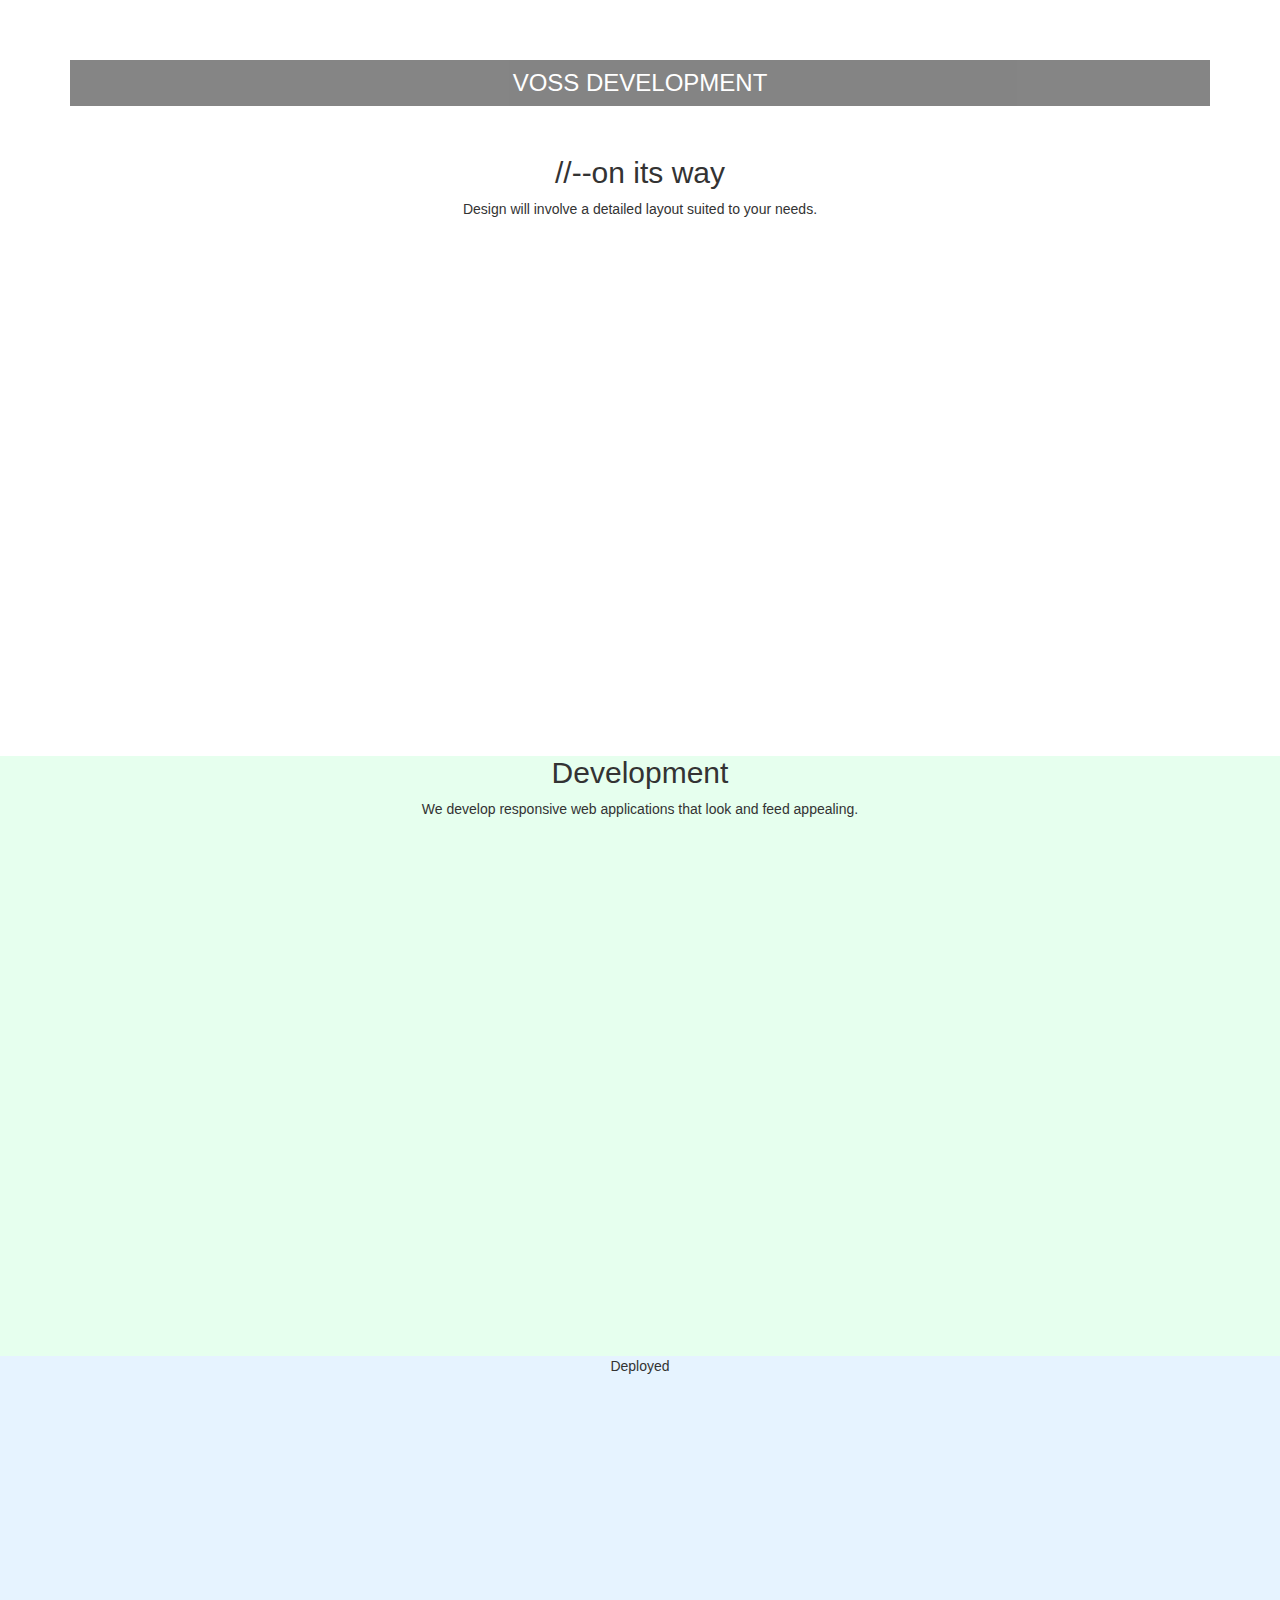
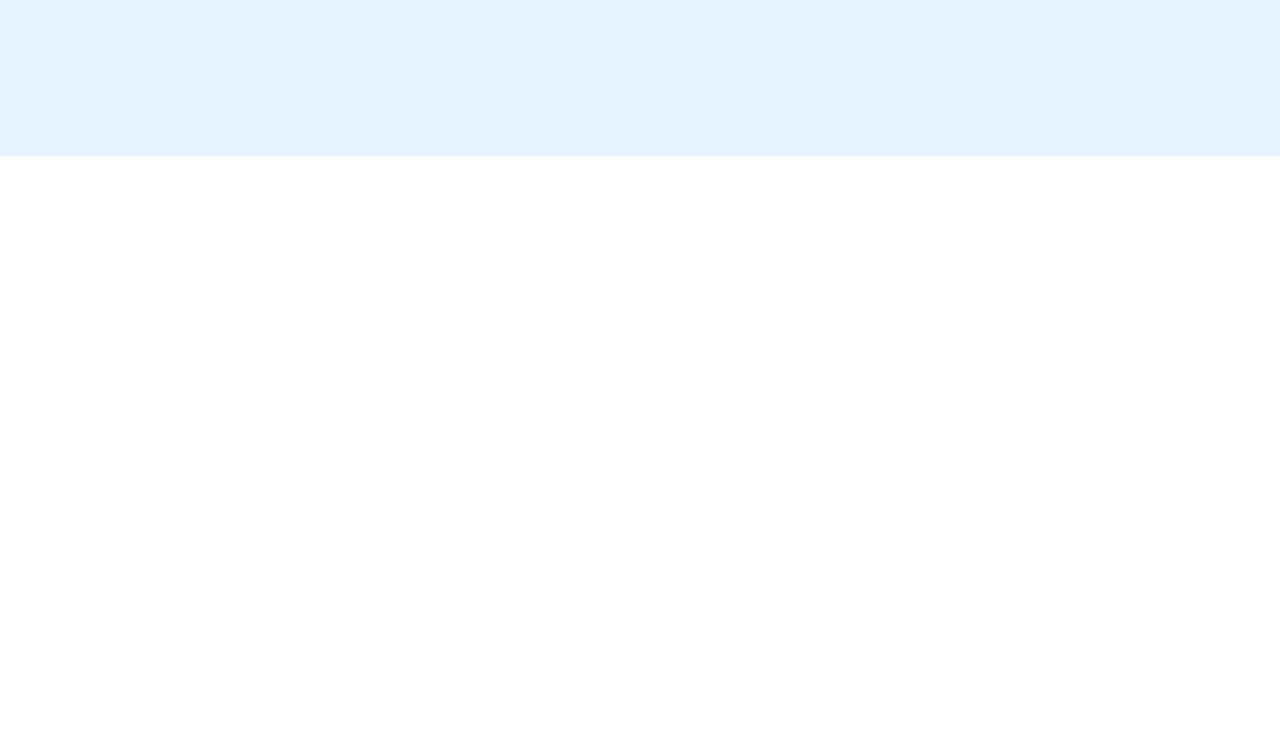
==== index.html @ b8bcd340 "Add files via upload" ====
<!DOCTYPE html>
<html>
<head>
<title>voss development</title>
<link rel="stylesheet" href="http://maxcdn.bootstrapcdn.com/bootstrap/3.3.5/css/bootstrap.min.css">
<link rel="stylesheet" type="text/css" href="main.css">
<script src="main.js"></script>
</head>
<!--  slow down and process the right information -->
<div class="container">
<!-- // header -->
	<h3 id="header">voss development</h3>

</div>
<div class="w3-cell-row">
	<div class="row">
		<div class="col-1">
			<h2>//--on its way</h2>
			<p>Design will involve a detailed layout suited to your needs.</p>
		</div>
		<div class="col-2">
			<h2>Development</h2>
			<p>We develop responsive web applications that look and feed appealing.</p>
		</div>
		<div class="col-3">
		Deployed
		</div>
</div>

<br>
<br>
<br>
<br>
<br>




<br>
<br>
<br>
<br>
<br>
<br>
<br>
<br>
<br>
<br>
<br>
<br>
<br>
<br>
<br>
<br>
<br>
<br>
<br>
<br>
<br>
<br>
<br>
<br>



</html>
---- main.css ----
html {
	font-family: "Inconsolata", sans-serif;
}
#header {
	text-align: center;
	margin-top: 60px;
	margin-bottom: 50px;
	color: #fff;
	background-color: #666;
	padding: 10px;
	text-transform: uppercase;
	}

}
.container {
	width: 750px;
	height: 65px;

}
.img-responsive {
	opacity: 0.8;
}
#frost_mountain {
	background: url(pictures/frost_mountain.jpg)

}
h1 {
	color: #fff;
}
p {
	color: #;
	font: Arial sans-serif;
}

.parent {
	width: 100%;
	height: 100%;
}
.container {
	background-image: url("pictures/night_sky_rocks.jpg");
	background-size: 100%;
	background-position: center;
	opacity: 0.8;
}
.col-1 {
	text-align: center;
	height: 600px;
	background-image: url("pictures/mountain_hike.jpg");
	margin-top: -20px;
}
.col-2 {
	text-align: center;
	margin-top: -20px;
	background-color: #e6ffee;
	height: 600px;
}
.col-3 {
	text-align: center;
	background-color: #e6f3ff;
	height: 400px;
}
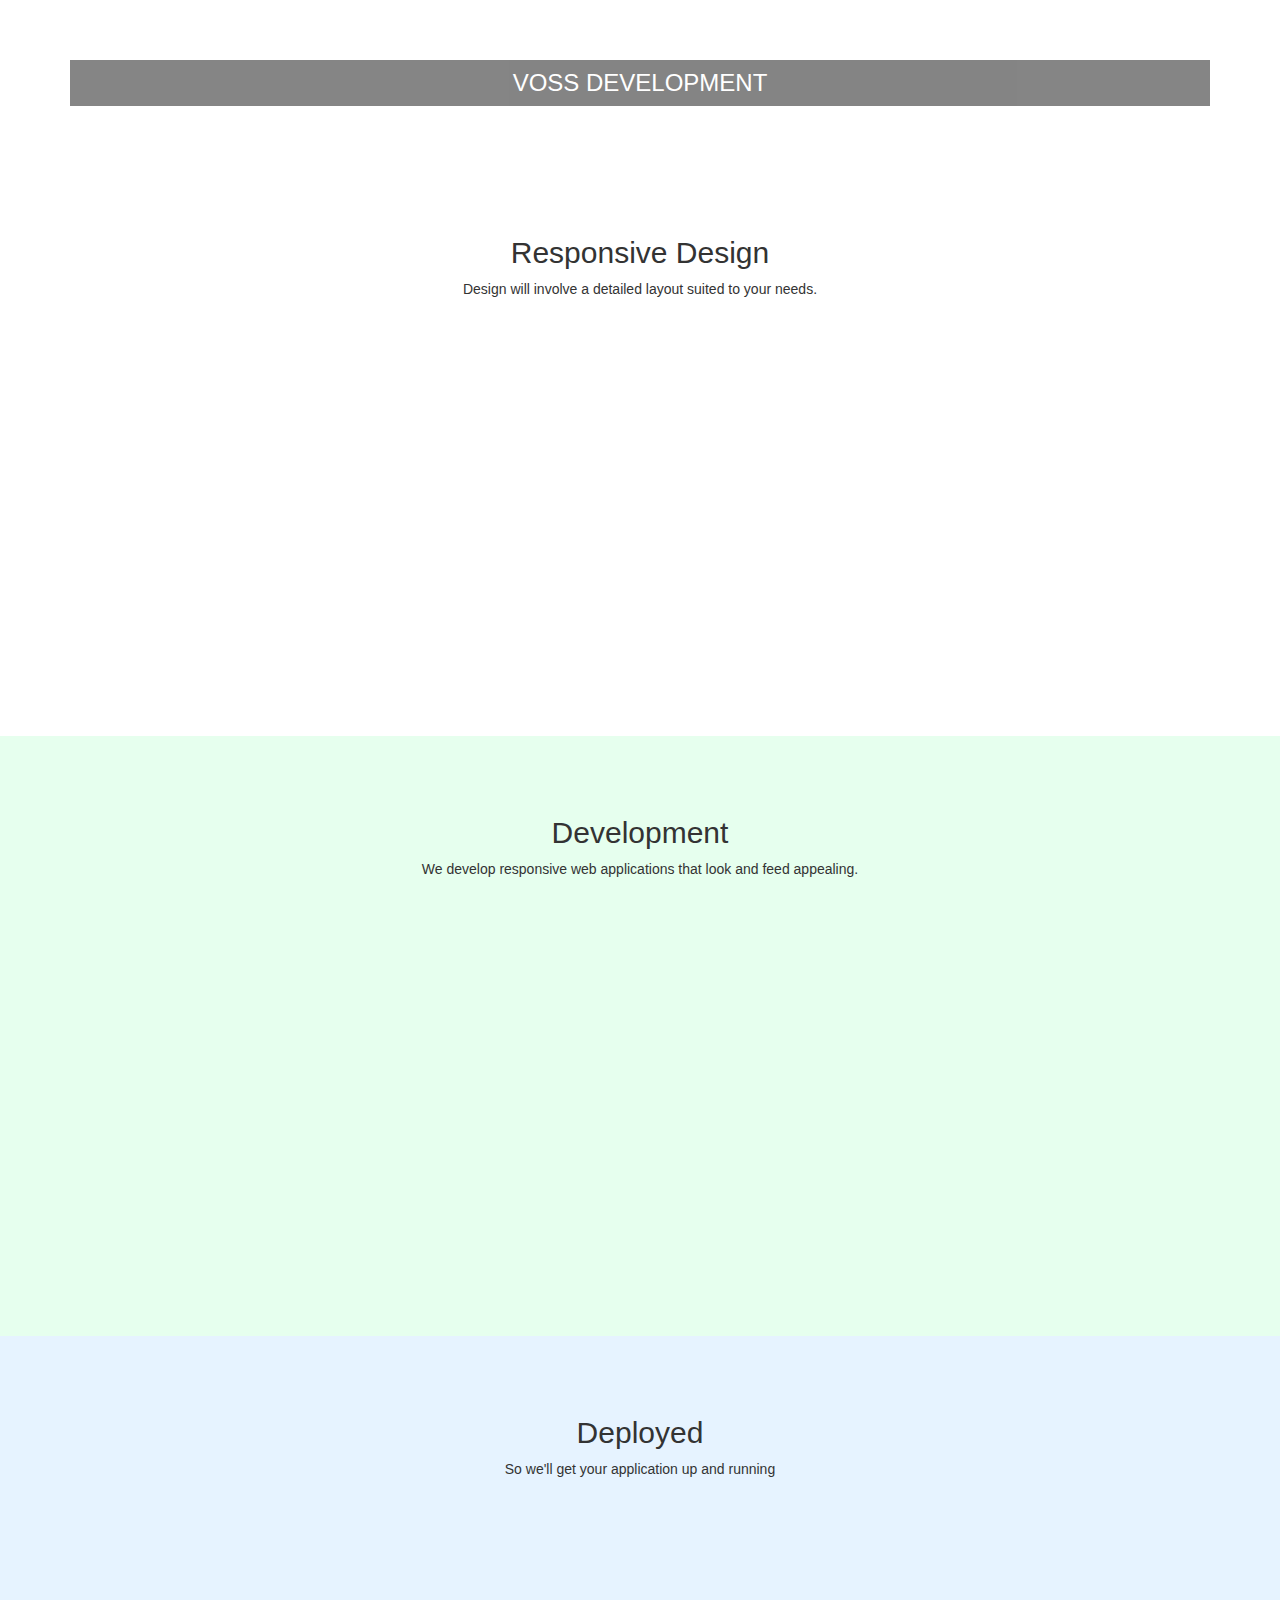
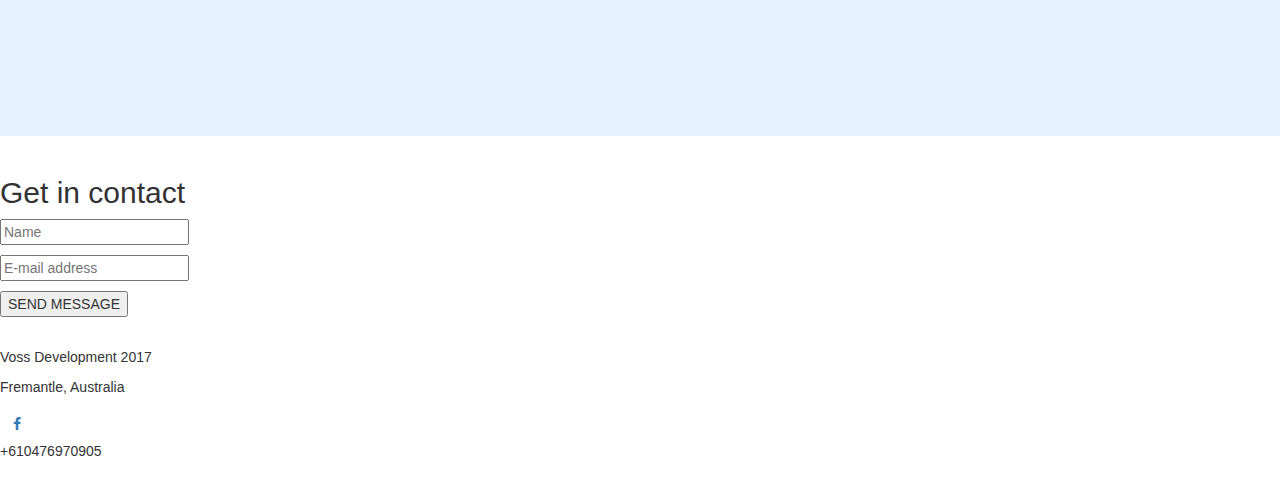
==== commit 95c48376: "Update index.html" ====
--- a/index.html
+++ b/index.html
@@ -3,6 +3,7 @@
 <head>
 <title>voss development</title>
 <link rel="stylesheet" href="http://maxcdn.bootstrapcdn.com/bootstrap/3.3.5/css/bootstrap.min.css">
+<link rel="stylesheet" href="https://cdnjs.cloudflare.com/ajax/libs/font-awesome/4.7.0/css/font-awesome.min.css">
 <link rel="stylesheet" type="text/css" href="main.css">
 <script src="main.js"></script>
 </head>
@@ -12,55 +13,65 @@
 	<h3 id="header">voss development</h3>
 
 </div>
+<br>
 <div class="w3-cell-row">
 	<div class="row">
 		<div class="col-1">
-			<h2>//--on its way</h2>
+		<br>
+		<br>
+		<br>
+			<h2>Responsive Design</h2>
 			<p>Design will involve a detailed layout suited to your needs.</p>
 		</div>
 		<div class="col-2">
-			<h2>Development</h2>
+		<br>
+		<br>
+		<br>
+			<h2 class="center" id="dev">Development</h2>
 			<p>We develop responsive web applications that look and feed appealing.</p>
 		</div>
 		<div class="col-3">
-		Deployed
+		<br>
+		<br>
+		<br>
+			<h2>Deployed</h2>
+			<p>So we'll get your application up and running</p>
+			
 		</div>
 </div>
-
+<div class="col-4">
 <br>
-<br>
-<br>
-<br>
-<br>
+<h2 class="contact">Get in contact</h2>
+<form action="/action_page.php" target="_blank">
+	<p>
+	<input class="w3-input w3-padding-16 w3-border" type="text" placeholder="Name" required name="Name">
+	</p>
+	
+	<p>
+		<input class="w3-input w3-padding-16 w3-border" type="text" placeholder="E-mail address" required name="Message">
+	</p>
+	<p>
+		<button class="w3-button w3-black" type="submit"> SEND MESSAGE
+		</button>
+	</p>
+</form>
+</div>
 
 
 
+<div class="footer">
+	<br>
+	<p class="ft">Voss Development 2017</p>
+	<p class="ft">Fremantle, Australia</p>
+	<a href="#" class="btn btn-social-icon btn-facebook">
+		<span class="fa fa-facebook"></span>
+	</a>
 
-<br>
-<br>
-<br>
-<br>
-<br>
-<br>
-<br>
-<br>
-<br>
-<br>
-<br>
-<br>
-<br>
-<br>
-<br>
-<br>
-<br>
-<br>
-<br>
-<br>
-<br>
-<br>
-<br>
-<br>
+	<p class="ft">+610476970905</p>
+	
+	<br>
+</div>
 
 
 
-</html>+</html>
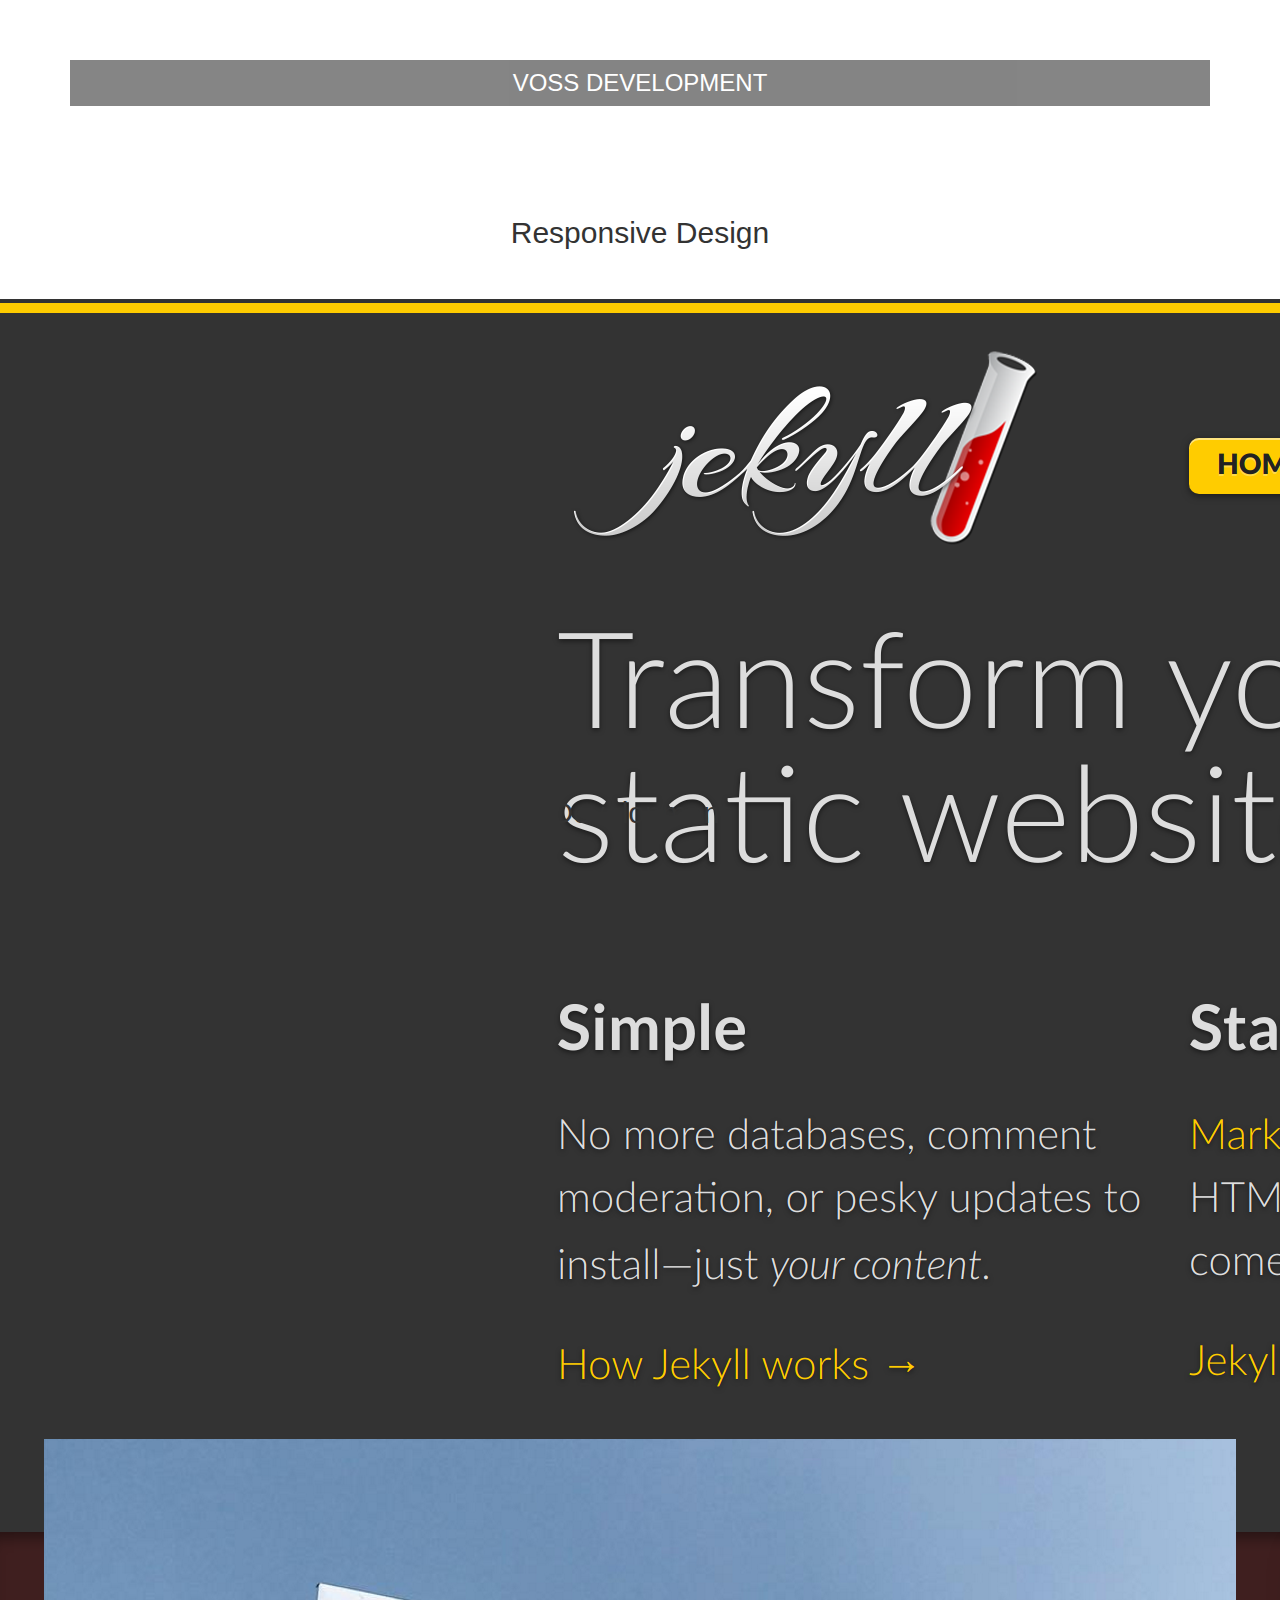
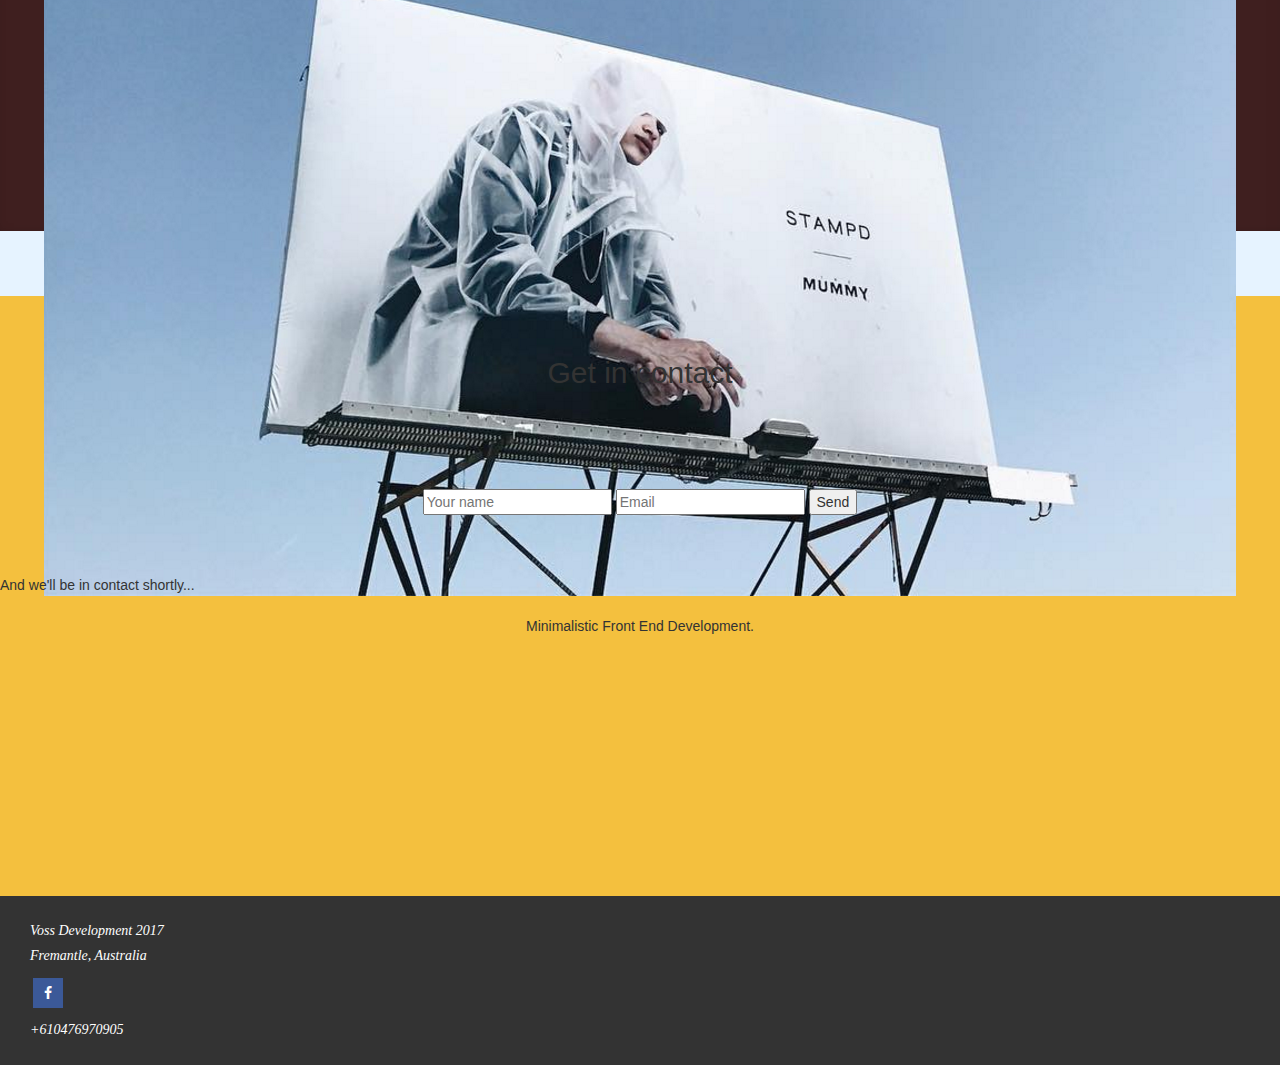
==== commit bd9dbab4: "Update index.html" ====
--- a/index.html
+++ b/index.html
@@ -19,51 +19,79 @@
 		<div class="col-1">
 		<br>
 		<br>
-		<br>
+		
 			<h2>Responsive Design</h2>
-			<p>Design will involve a detailed layout suited to your needs.</p>
+			<br>
+			
+			<br>
+			
+			<div class="img-1" id="container">
+			 
+    			<img src="pictures/jekyll.png" alt="" />
+			 
+			</div>
+			<br>
+			<br>
+			<p>Designed the way you intended, with the layout and theme
+				made to be appealing.
+			</p>
+			<p class="S-1p">We are able to design static, multiple layered websites, depending on the needs 
+				of the client; Business, corporate, small business, blog posts.
+			</p>
 		</div>
 		<div class="col-2">
 		<br>
 		<br>
-		<br>
+		 
 			<h2 class="center" id="dev">Development</h2>
-			<p>We develop responsive web applications that look and feed appealing.</p>
-		</div>
+					 
+			<div class="container-2">
+				<img class="hike" src="pictures/hike.jpg" alt="" />
+			</div>
+				<p class="nav-dev">We develop responsive web applications that look and feed appealing.	
+				The goal is to meet your needs, begining in the business. As having an effectively
+				SEO web application means, your business will stand out in the crowd = (equating) to 
+				newly generated business.
+				</p>
+			
+			</div>
 		<div class="col-3">
 		<br>
 		<br>
+			<h2>Deployed</h2>
 		<br>
-			<h2>Deployed</h2>
-			<p>So we'll get your application up and running</p>
-			
+			<div id="container-3">
+				<img src="pictures/stampd.png" alt="" />
+			</div>
+			<br>
+			<div class="min-s">
+			<p>Minimalistic Front End Development.</p>
+			</div>
 		</div>
 </div>
 <div class="col-4">
 <br>
+<br>
 <h2 class="contact">Get in contact</h2>
-<form action="/action_page.php" target="_blank">
-	<p>
-	<input class="w3-input w3-padding-16 w3-border" type="text" placeholder="Name" required name="Name">
-	</p>
-	
-	<p>
-		<input class="w3-input w3-padding-16 w3-border" type="text" placeholder="E-mail address" required name="Message">
-	</p>
-	<p>
-		<button class="w3-button w3-black" type="submit"> SEND MESSAGE
-		</button>
-	</p>
+<form action="https://formspree.io/firstchoicetm@gmail.com"
+      method="POST">
+    <input type="text" placeholder="Your name" name="name">
+    <input type="email" placeholder="Email" name="_replyto">
+    <input type="submit" value="Send">
 </form>
+<br>
+<br>
+<br>
+<p class="fin">And we'll be in contact shortly...</p>
 </div>
-
+ 
 
 
 <div class="footer">
 	<br>
 	<p class="ft">Voss Development 2017</p>
 	<p class="ft">Fremantle, Australia</p>
-	<a href="#" class="btn btn-social-icon btn-facebook">
+	<a href="https://www.facebook.com/victor.pinacuebibby" class="btn btn-social-icon btn-facebook">
 		<span class="fa fa-facebook"></span>
 	</a>
 
--- a/main.css
+++ b/main.css
@@ -57,5 +57,52 @@
 .col-3 {
 	text-align: center;
 	background-color: #e6f3ff;
-	height: 400px;
-}+	height: 600px;
+	margin-top: -20px;
+}
+.col-4 {
+	background-color: #f4c03e;
+	height: 600px;
+	margin-top: -20px;
+}
+w3-input {
+	text-align: center;
+}
+form {
+	margin-top: 100px;
+	height: auto;
+	text-align: center;
+}
+.center {
+	height: 8%;
+}
+.contact {
+	text-align: center;
+}
+.footer {
+	background-color: #333333;
+	margin-top: px;
+}
+.ft {
+	color: white;
+	font-style: oblique;
+	font-family: serif;
+	margin-left: 30px;
+	margin-top: 5px;
+	margin-bottom: 5px;
+
+}
+
+.fa-facebook {
+    background: #3B5998;
+    color: white;
+    width: 30px;
+    height: 30px;
+   	margin-left: auto;
+   	margin-right: auto;   	
+    padding-top: 8px;
+}
+.btn {
+	margin-left: 20px;
+	display: #;
+}
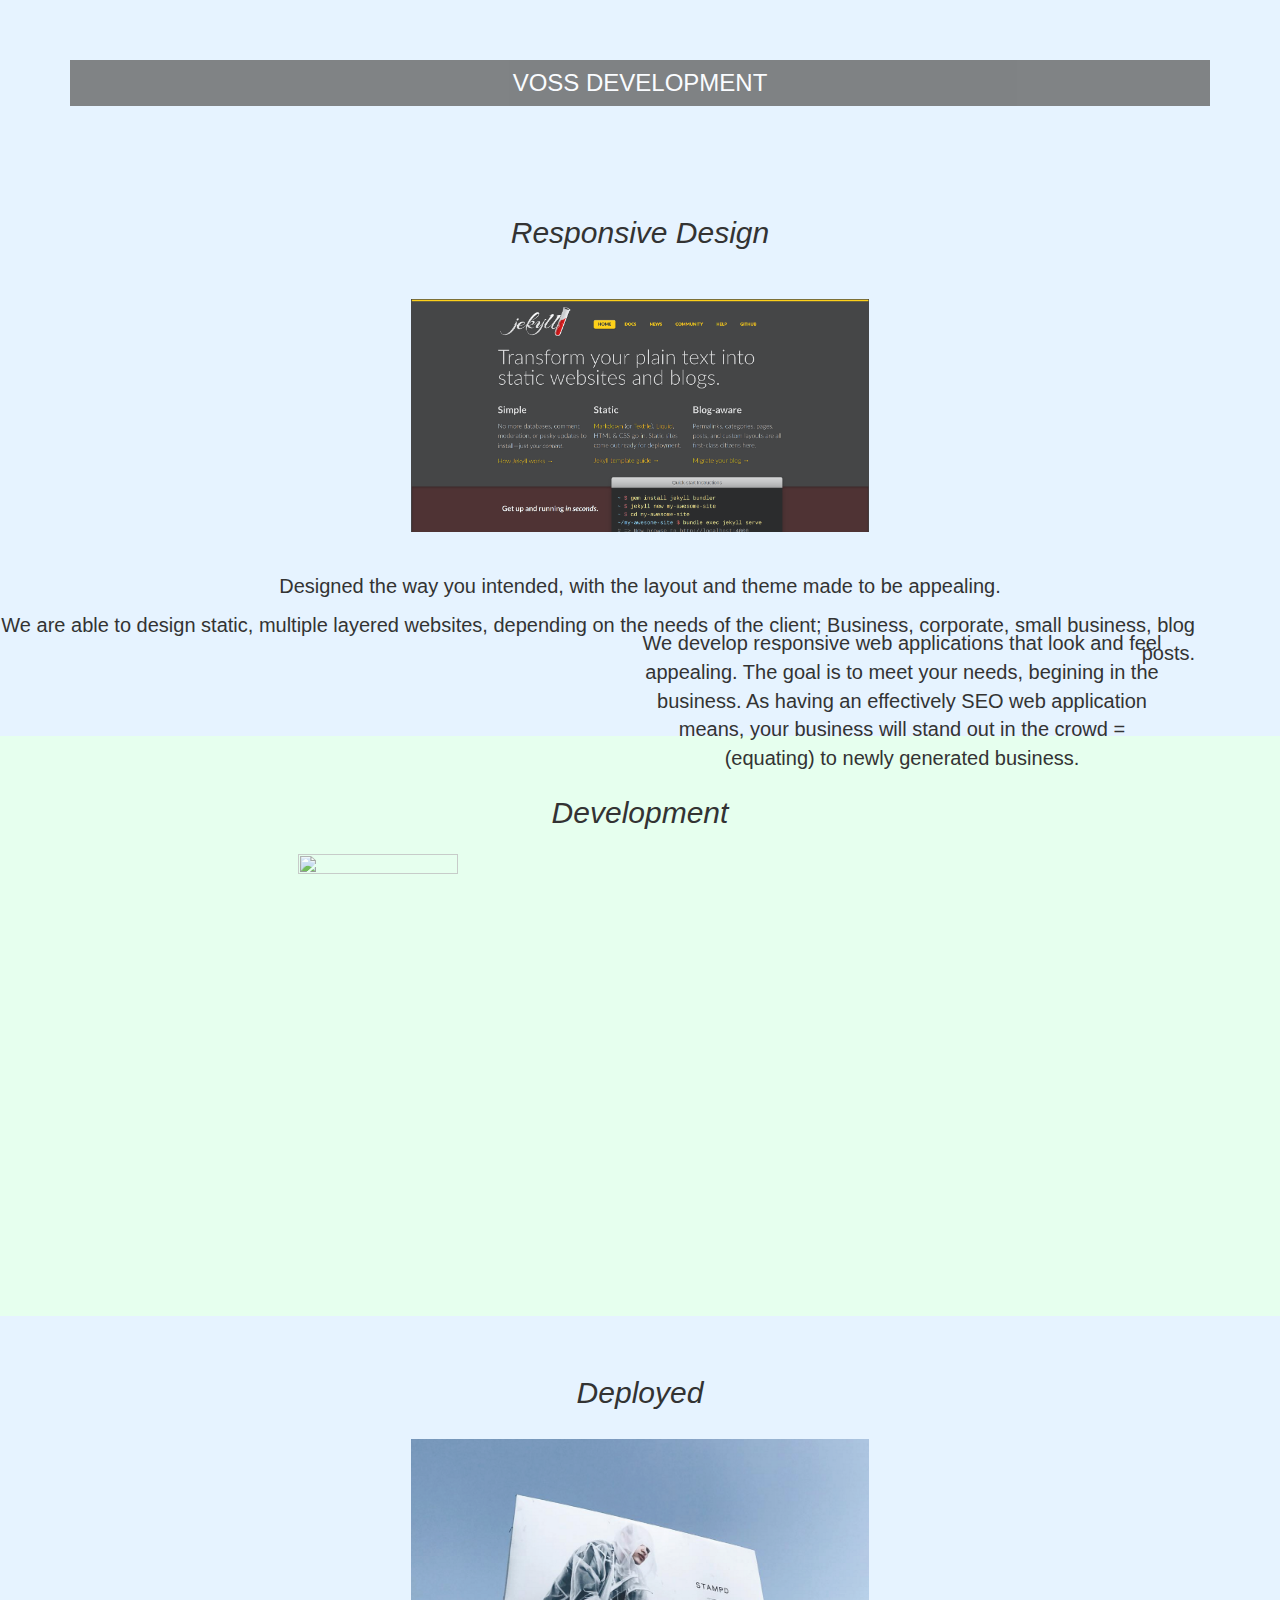
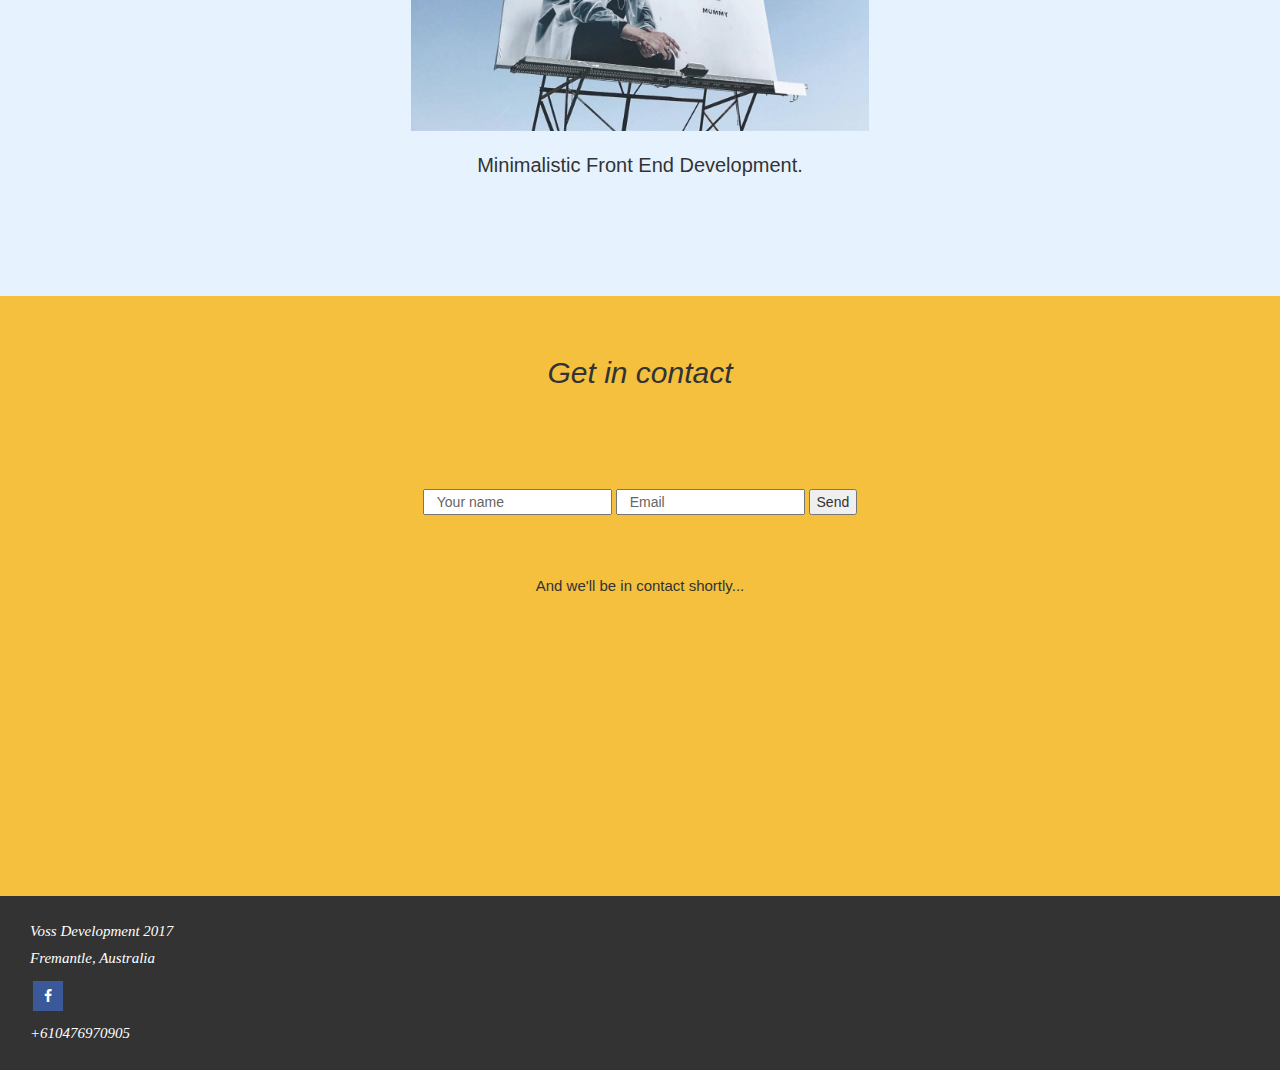
==== commit e093c041: "Update index.html" ====
--- a/index.html
+++ b/index.html
@@ -9,9 +9,7 @@
 </head>
 <!--  slow down and process the right information -->
 <div class="container">
-<!-- // header -->
 	<h3 id="header">voss development</h3>
-
 </div>
 <br>
 <div class="w3-cell-row">
@@ -19,16 +17,11 @@
 		<div class="col-1">
 		<br>
 		<br>
-		
 			<h2>Responsive Design</h2>
 			<br>
-			
 			<br>
-			
 			<div class="img-1" id="container">
-			 
-    			<img src="pictures/jekyll.png" alt="" />
-			 
+				<img src="pictures/jekyll.png" alt="" />			 
 			</div>
 			<br>
 			<br>
@@ -41,38 +34,36 @@
 		</div>
 		<div class="col-2">
 		<br>
-		<br>
-		 
-			<h2 class="center" id="dev">Development</h2>
-					 
+		<br>		 
+			<h2 class="center" id="dev">Development</h2>					 
 			<div class="container-2">
 				<img class="hike" src="pictures/hike.jpg" alt="" />
 			</div>
-				<p class="nav-dev">We develop responsive web applications that look and feed appealing.	
+			<br>			
+				<p class="nav-dev">We develop responsive web applications that look and feel appealing.	
 				The goal is to meet your needs, begining in the business. As having an effectively
 				SEO web application means, your business will stand out in the crowd = (equating) to 
 				newly generated business.
-				</p>
-			
+				</p>			
 			</div>
 		<div class="col-3">
 		<br>
 		<br>
 			<h2>Deployed</h2>
 		<br>
-			<div id="container-3">
-				<img src="pictures/stampd.png" alt="" />
-			</div>
-			<br>
-			<div class="min-s">
+		<div id="container-3">
+			<img src="pictures/stampd.png" alt="" />
+		</div>
+		<br>
+		<div class="min-s">
 			<p>Minimalistic Front End Development.</p>
-			</div>
 		</div>
+	</div>
 </div>
 <div class="col-4">
 <br>
 <br>
-<h2 class="contact">Get in contact</h2>
+	<h2 class="contact">Get in contact</h2>
 <form action="https://formspree.io/firstchoicetm@gmail.com"
       method="POST">
     <input type="text" placeholder="Your name" name="name">
@@ -84,19 +75,16 @@
 <br>
 <p class="fin">And we'll be in contact shortly...</p>
 </div>
- 
-
-
 <div class="footer">
 	<br>
 	<p class="ft">Voss Development 2017</p>
 	<p class="ft">Fremantle, Australia</p>
-	<a href="https://www.facebook.com/victor.pinacuebibby" class="btn btn-social-icon btn-facebook">
+	<div class="facebook">
+		<a href="https://www.facebook.com/victor.pinacuebibby" class="btn btn-social-icon btn-facebook">
 		<span class="fa fa-facebook"></span>
-	</a>
-
-	<p class="ft">+610476970905</p>
-	
+		</a>
+	</div>
+	<p class="ft">+610476970905</p>	
 	<br>
 </div>
 
--- a/main.css
+++ b/main.css
@@ -10,7 +10,9 @@
 	padding: 10px;
 	text-transform: uppercase;
 	}
-
+body {
+	background-color: #e6f3ff;
+}
 }
 .container {
 	width: 750px;
@@ -27,9 +29,13 @@
 h1 {
 	color: #fff;
 }
+h2 {
+	font-style: Oblique;
+}
 p {
 	color: #;
 	font: Arial sans-serif;
+	font-size: 20px;
 }
 
 .parent {
@@ -45,8 +51,8 @@
 .col-1 {
 	text-align: center;
 	height: 600px;
-	background-image: url("pictures/mountain_hike.jpg");
 	margin-top: -20px;
+	background-color: #e6f3ff;
 }
 .col-2 {
 	text-align: center;
@@ -86,6 +92,7 @@
 .ft {
 	color: white;
 	font-style: oblique;
+	font-size: 15px;
 	font-family: serif;
 	margin-left: 30px;
 	margin-top: 5px;
@@ -106,3 +113,40 @@
 	margin-left: 20px;
 	display: #;
 }
+div img {
+	width: 35%;
+	height: 35%;
+	opacity: 0.9;
+
+}
+input::placeholder {
+	padding-left: 10px;
+	color: #666666;
+}
+.fin {
+	text-align: center;
+	font-size: 15px;
+}
+.fin:hover {
+	background-color: #fff;
+}
+.S-1p {
+	display: inline;
+	display: block;
+	text-align: right;
+	margin-right: 100px;
+	
+}
+.hike {
+	opacity: 0.8;
+	margin-left: -40%;
+	display: inline-block;
+	border-radius: 25px;
+}
+.nav-dev {
+	float: right;
+	display: inline-block;
+	margin-right: 10%;
+	margin-left: 50%;
+	margin-top: -270px;
+}
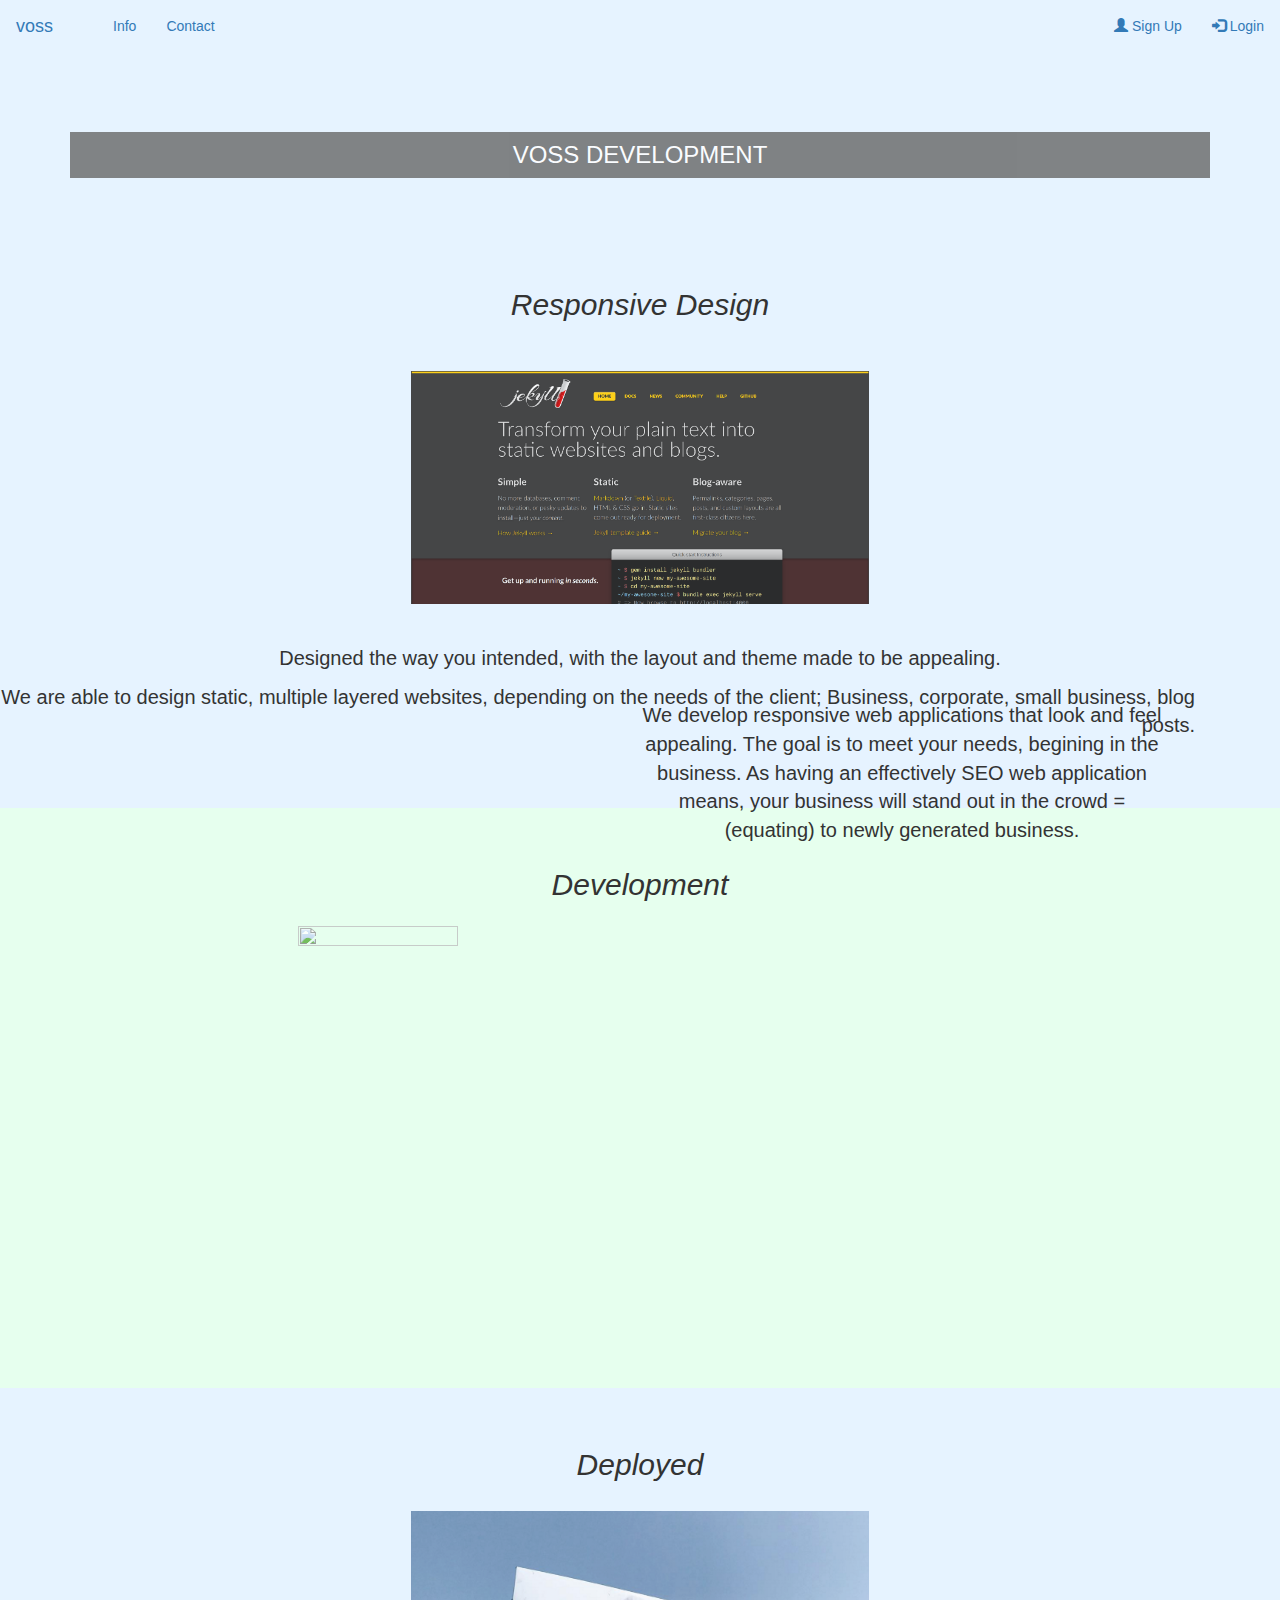
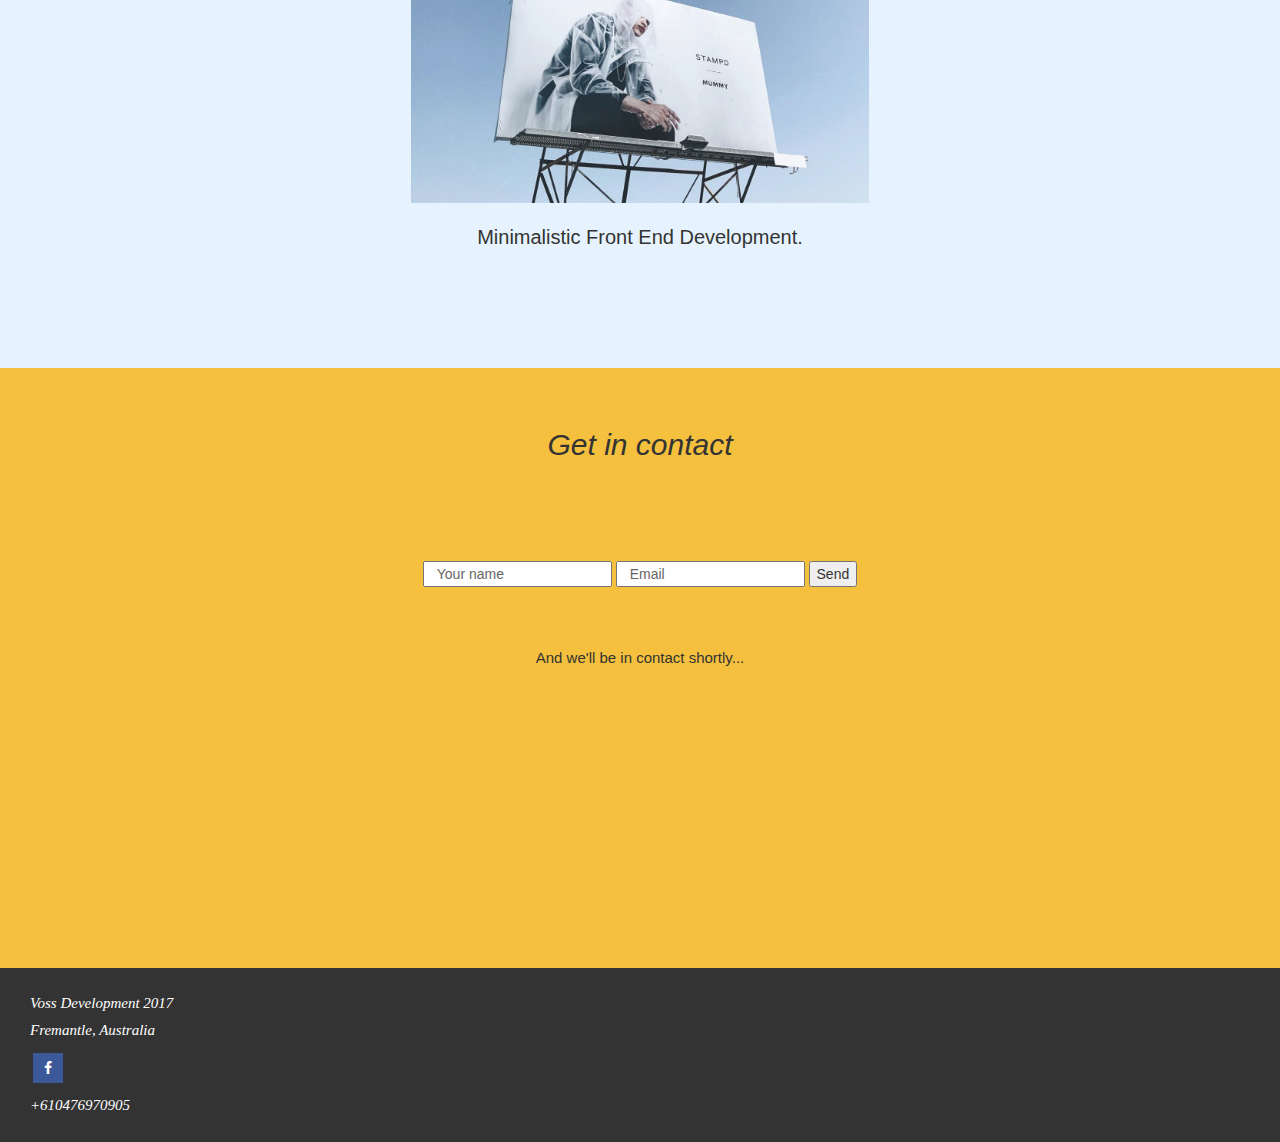
==== commit 1d04f381: "Update index.html" ====
--- a/index.html
+++ b/index.html
@@ -8,6 +8,32 @@
 <script src="main.js"></script>
 </head>
 <!--  slow down and process the right information -->
+<nav class="navbar">
+  	<div class="container-fluid">
+    	<div class="navbar-header">
+      		<a class="navbar-brand" href="">voss</a>
+    	</div>
+    		<ul class="nav navbar-nav">
+				<li class="active"><a href="#"></a></li>
+				
+				<li><a href="#" class="dropdown" data-toggle="dropdown">Info</a>
+					<ul class="dropdown-menu">
+						<li href="#">By Victor Pinacue</li>
+					</ul>
+				</li>
+				<script> $('ul.nav li.dropdown').hover(function() {
+  				$(this).find('.dropdown-menu').stop(true, true).delay(200).fadeIn(500);
+				}, function() {
+  				$(this).find('.dropdown-menu').stop(true, true).delay(200).fadeOut(500);
+				});</script>
+				<li><a href="#">Contact</a></li>
+    		</ul>
+    	<ul class="nav navbar-nav navbar-right">
+      <li><a href="#"><span class="glyphicon glyphicon-user"></span> Sign Up</a></li>
+      <li><a href="#"><span class="glyphicon glyphicon-log-in"></span> Login</a></li>
+    </ul>
+  </div>
+</nav>
 <div class="container">
 	<h3 id="header">voss development</h3>
 </div>
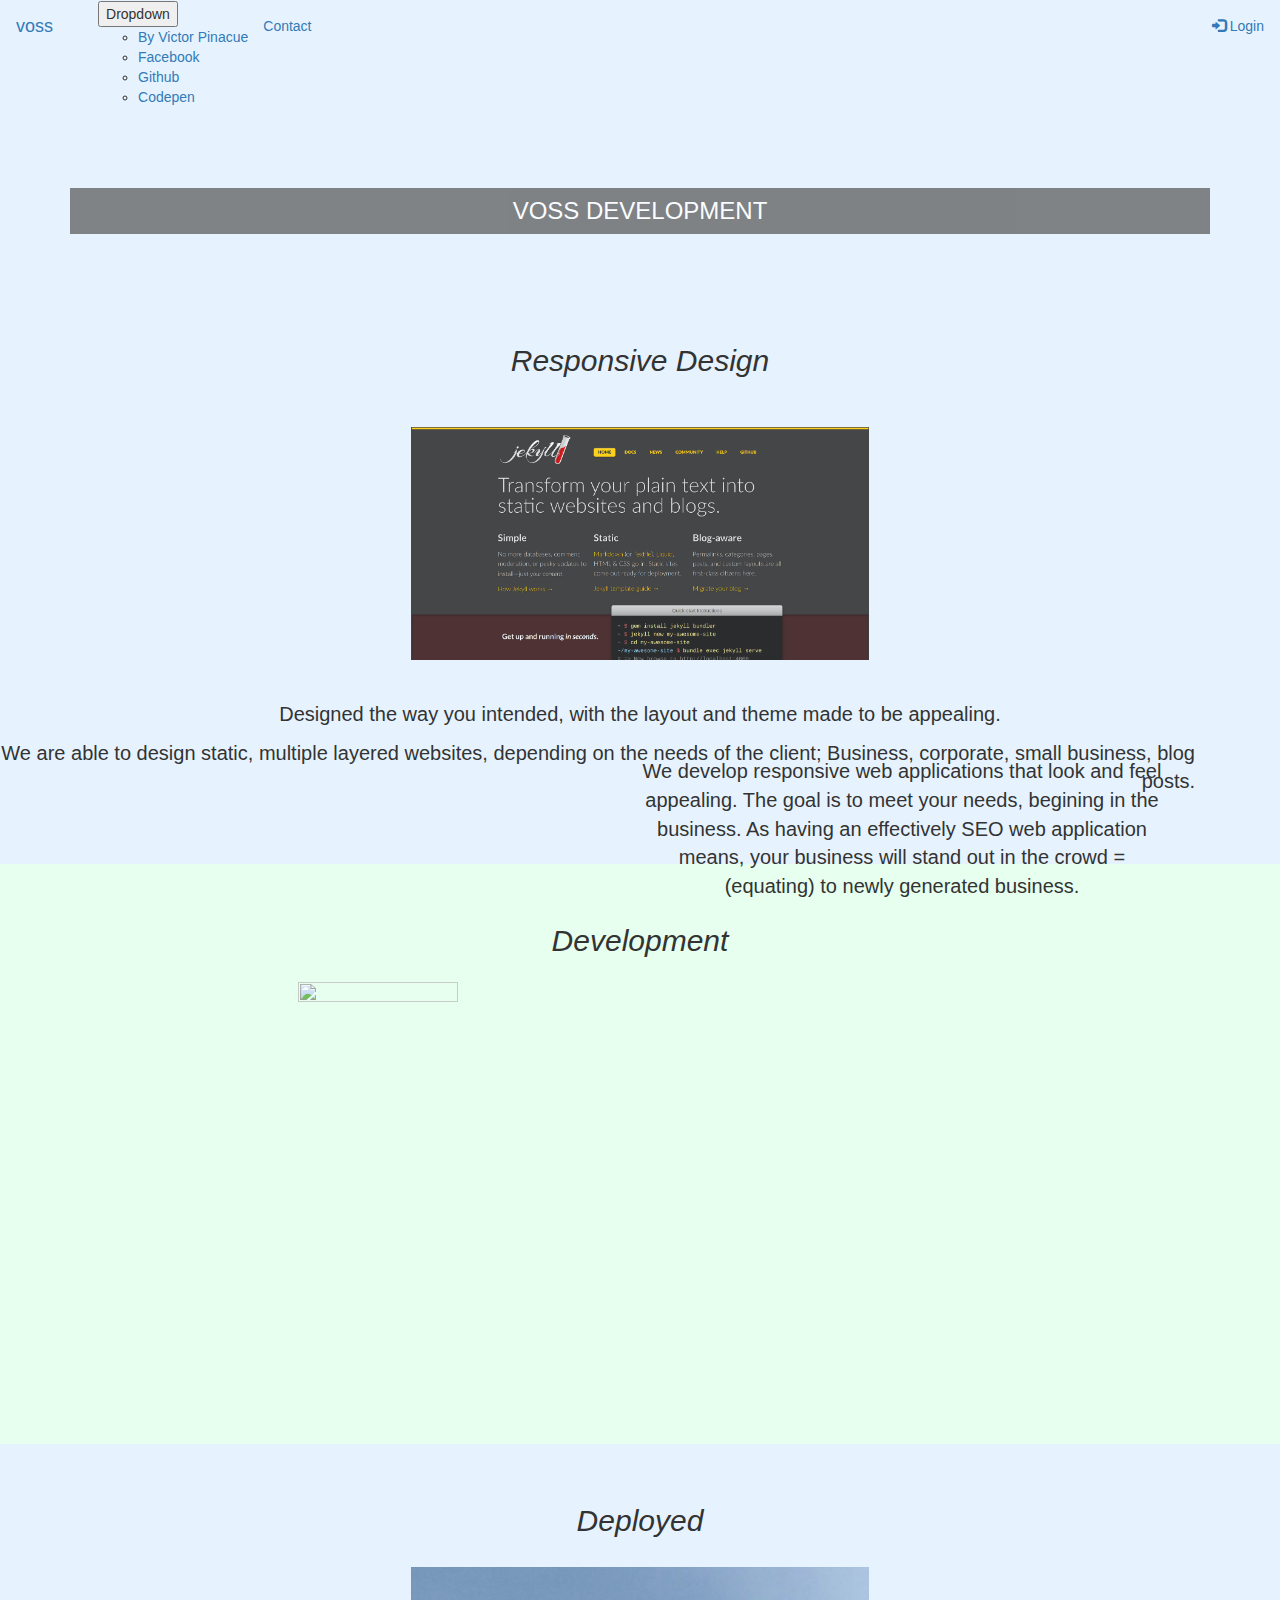
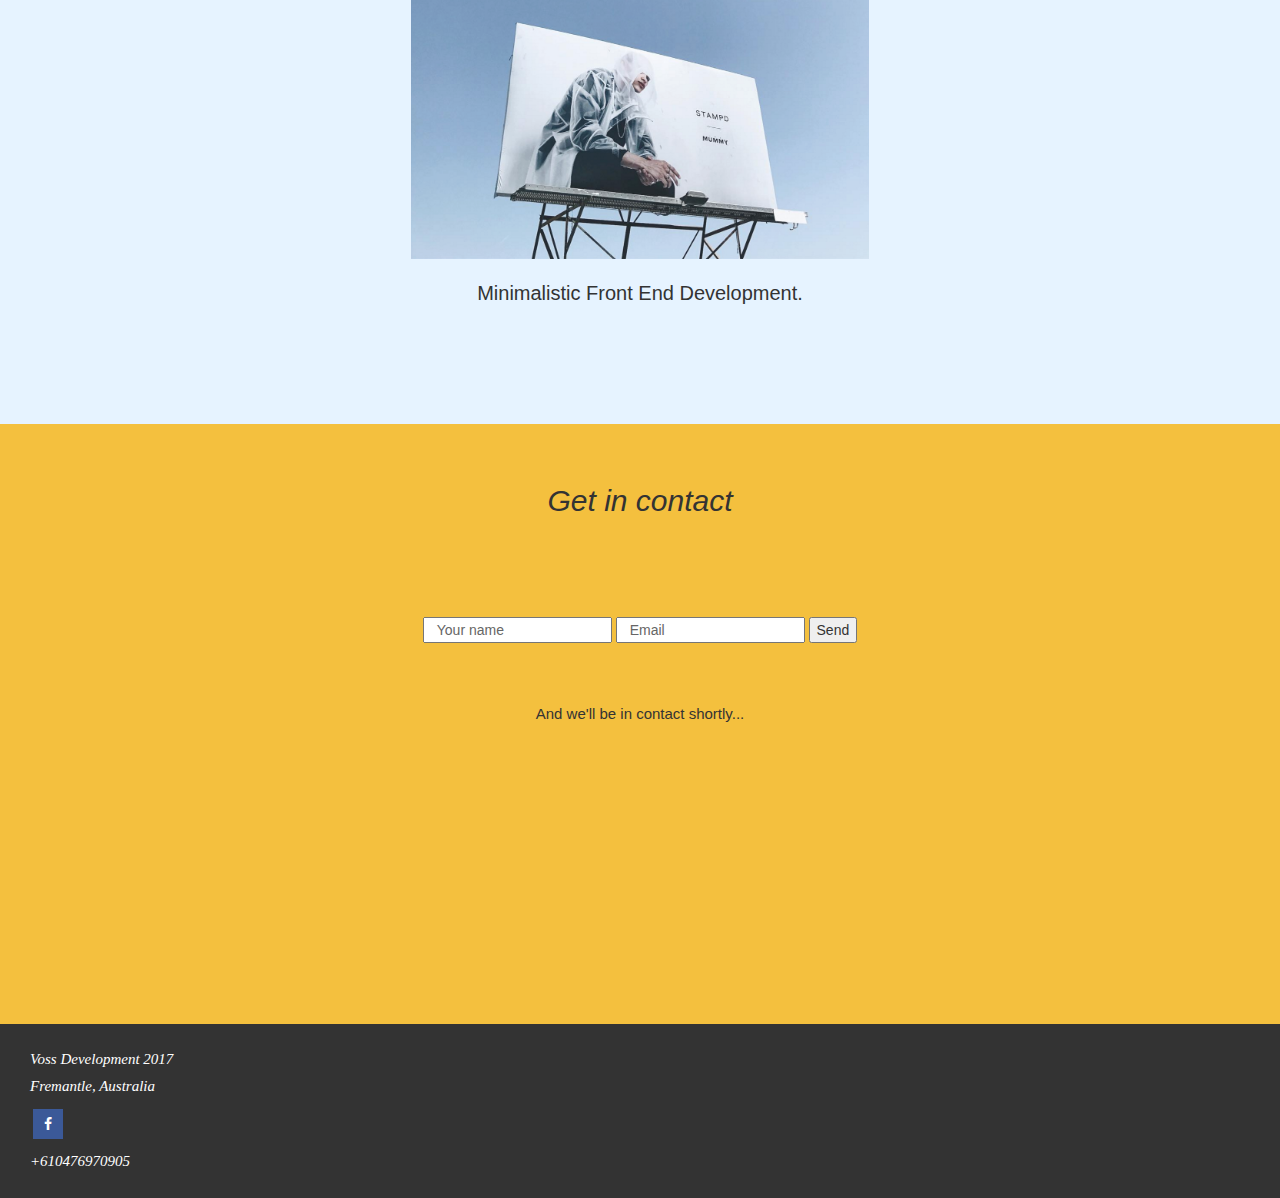
==== commit 3f1cacc7: "Update index.html" ====
--- a/index.html
+++ b/index.html
@@ -14,28 +14,30 @@
       		<a class="navbar-brand" href="">voss</a>
     	</div>
     		<ul class="nav navbar-nav">
-				<li class="active"><a href="#"></a></li>
-				
-				<li><a href="#" class="dropdown" data-toggle="dropdown">Info</a>
-					<ul class="dropdown-menu">
-						<li href="#">By Victor Pinacue</li>
-					</ul>
-				</li>
-				<script> $('ul.nav li.dropdown').hover(function() {
-  				$(this).find('.dropdown-menu').stop(true, true).delay(200).fadeIn(500);
-				}, function() {
-  				$(this).find('.dropdown-menu').stop(true, true).delay(200).fadeOut(500);
-				});</script>
+				<li class="active"><a href="#"></a></li>				
+				<li><div class="dropdown">
+  					<button class="dropbtn">Dropdown</button>
+  						<div class="dropdown-content">
+							<div id="iefix">
+							<ul>
+								<li><a href="#">By Victor Pinacue</a></li>
+								<li><a href="https://www.facebook.com/victor.pinacuebibby">Facebook</a></li>
+								<li><a href="https://github.com/Calvinpb">Github</a></li>
+								<li><a href="https://codepen.io/victorpb/">Codepen</a></li>
+							</ul>
+							</div>
+						</div>
+					</div>				
+				</li>			
 				<li><a href="#">Contact</a></li>
     		</ul>
     	<ul class="nav navbar-nav navbar-right">
-      <li><a href="#"><span class="glyphicon glyphicon-user"></span> Sign Up</a></li>
       <li><a href="#"><span class="glyphicon glyphicon-log-in"></span> Login</a></li>
     </ul>
   </div>
 </nav>
 <div class="container">
-	<h3 id="header">voss development</h3>
+<h3 id="header">voss development</h3>
 </div>
 <br>
 <div class="w3-cell-row">
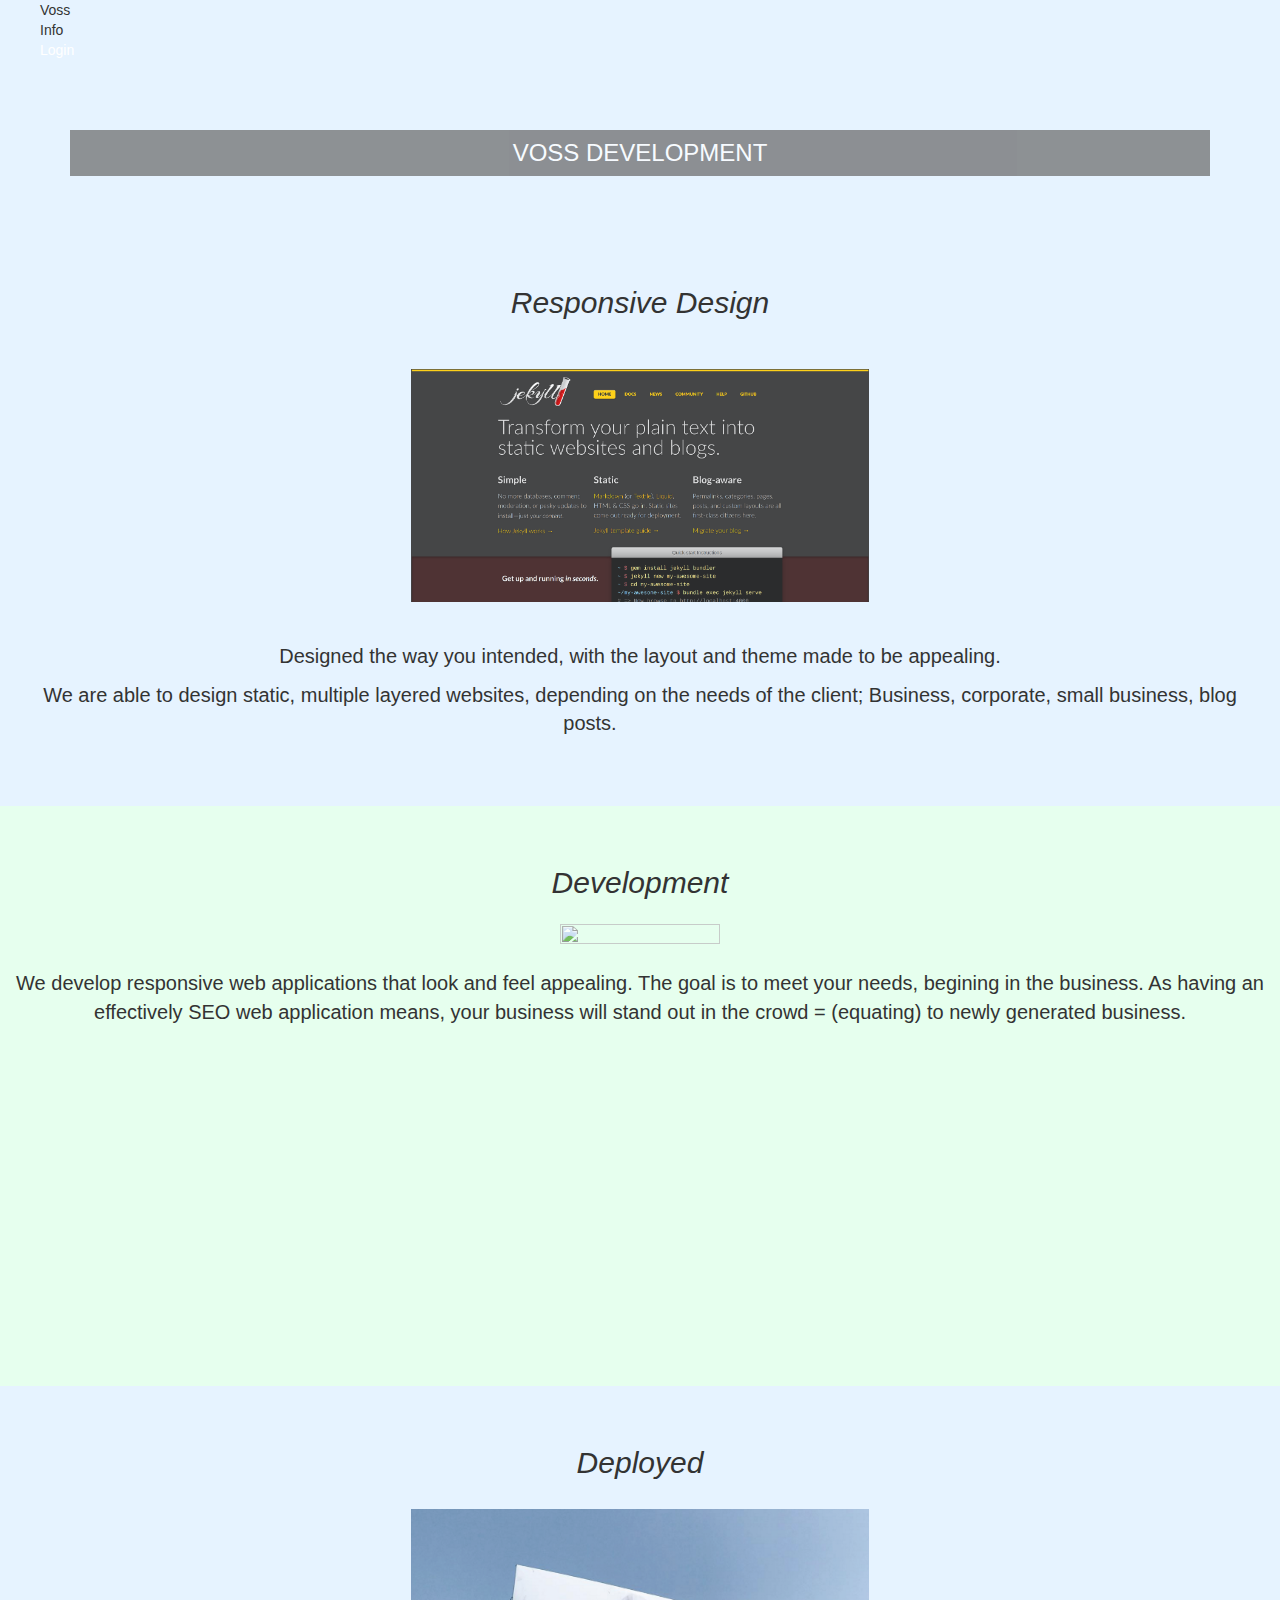
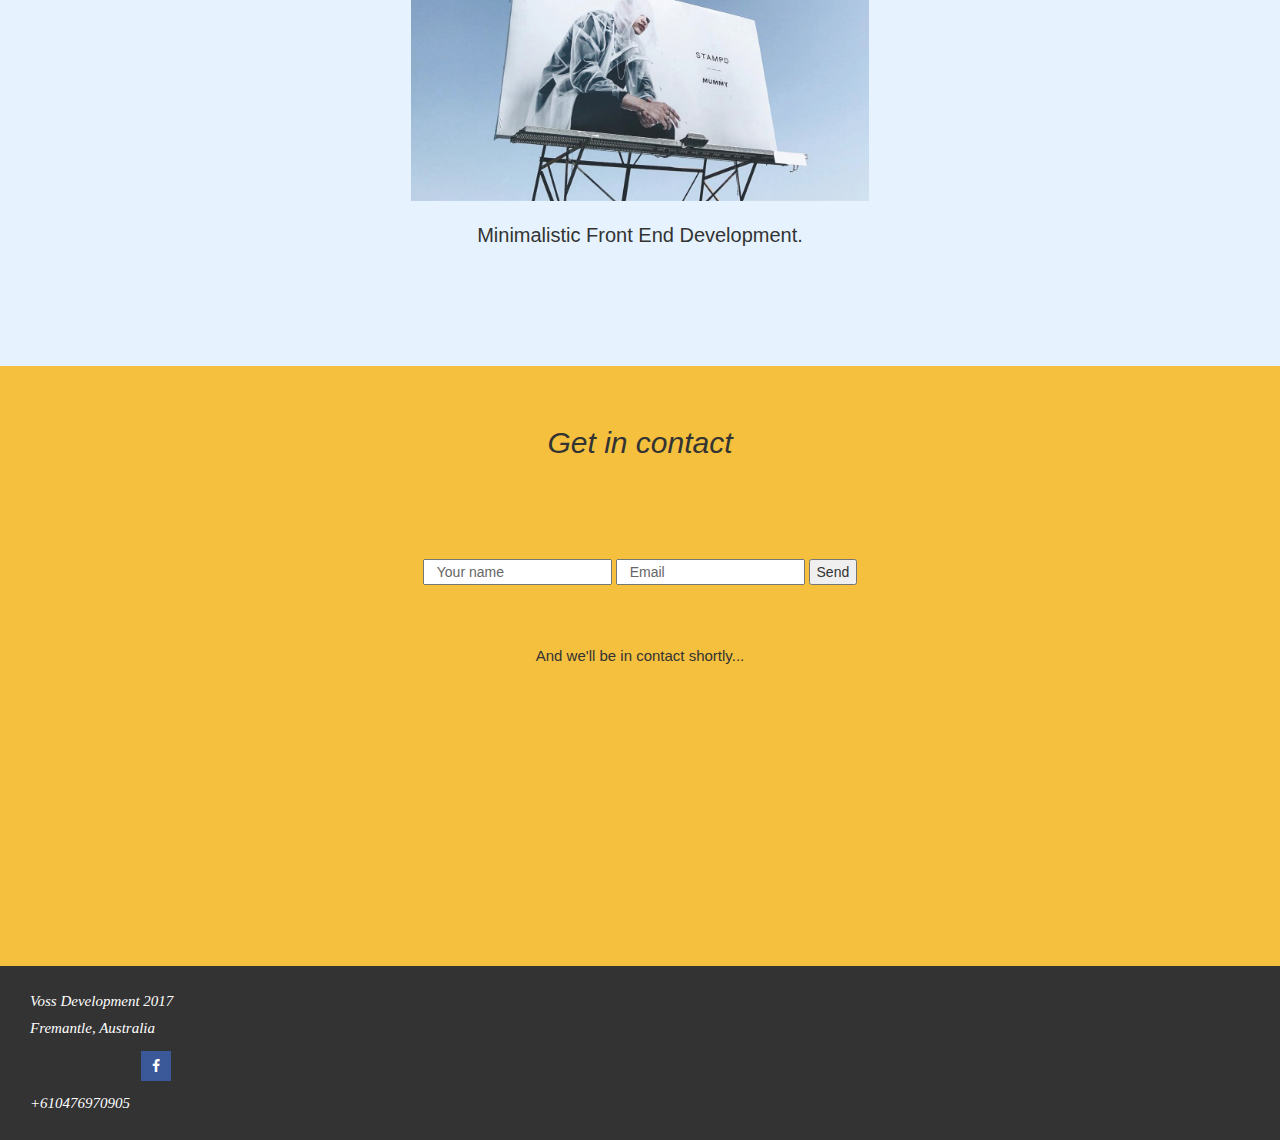
==== commit 604cf6ca: "Update index.html" ====
--- a/index.html
+++ b/index.html
@@ -8,34 +8,15 @@
 <script src="main.js"></script>
 </head>
 <!--  slow down and process the right information -->
-<nav class="navbar">
-  	<div class="container-fluid">
-    	<div class="navbar-header">
-      		<a class="navbar-brand" href="">voss</a>
-    	</div>
-    		<ul class="nav navbar-nav">
-				<li class="active"><a href="#"></a></li>				
-				<li><div class="dropdown">
-  					<button class="dropbtn">Dropdown</button>
-  						<div class="dropdown-content">
-							<div id="iefix">
-							<ul>
-								<li><a href="#">By Victor Pinacue</a></li>
-								<li><a href="https://www.facebook.com/victor.pinacuebibby">Facebook</a></li>
-								<li><a href="https://github.com/Calvinpb">Github</a></li>
-								<li><a href="https://codepen.io/victorpb/">Codepen</a></li>
-							</ul>
-							</div>
-						</div>
-					</div>				
-				</li>			
-				<li><a href="#">Contact</a></li>
-    		</ul>
-    	<ul class="nav navbar-nav navbar-right">
-      <li><a href="#"><span class="glyphicon glyphicon-log-in"></span> Login</a></li>
-    </ul>
-  </div>
-</nav>
+<div class="header-H">
+	<div class="container-H">
+		<ul class="nav-H">
+			<li class="li-1">Voss</li>
+			<li class="li-2">Info</li>
+			<li class="li-3"><a href="Login Form/login.html">Login</a></li>
+		</ul>
+	</div>
+</div>
 <div class="container">
 <h3 id="header">voss development</h3>
 </div>
--- a/main.css
+++ b/main.css
@@ -9,23 +9,14 @@
 	background-color: #666;
 	padding: 10px;
 	text-transform: uppercase;
-	}
+	border-radius: 0px;
+}
 body {
 	background-color: #e6f3ff;
 }
-}
-.container {
-	width: 750px;
-	height: 65px;
-
-}
 .img-responsive {
 	opacity: 0.8;
 }
-#frost_mountain {
-	background: url(pictures/frost_mountain.jpg)
-
-}
 h1 {
 	color: #fff;
 }
@@ -33,11 +24,9 @@
 	font-style: Oblique;
 }
 p {
-	color: #;
 	font: Arial sans-serif;
 	font-size: 20px;
 }
-
 .parent {
 	width: 100%;
 	height: 100%;
@@ -46,7 +35,9 @@
 	background-image: url("pictures/night_sky_rocks.jpg");
 	background-size: 100%;
 	background-position: center;
-	opacity: 0.8;
+	border-radius: 25px;
+	opacity: 0.7;
+	z-index: 50;
 }
 .col-1 {
 	text-align: center;
@@ -97,9 +88,7 @@
 	margin-left: 30px;
 	margin-top: 5px;
 	margin-bottom: 5px;
-
-}
-
+}
 .fa-facebook {
     background: #3B5998;
     color: white;
@@ -110,14 +99,14 @@
     padding-top: 8px;
 }
 .btn {
-	margin-left: 20px;
-	display: #;
+	margin-right: 50%;
+	text-align: center;
+	margin-left: 50%;
 }
 div img {
 	width: 35%;
 	height: 35%;
 	opacity: 0.9;
-
 }
 input::placeholder {
 	padding-left: 10px;
@@ -132,21 +121,170 @@
 }
 .S-1p {
 	display: inline;
-	display: block;
 	text-align: right;
-	margin-right: 100px;
-	
+	margin-right: 100px;	
 }
 .hike {
-	opacity: 0.8;
-	margin-left: -40%;
+	opacity: 0.8;	
 	display: inline-block;
 	border-radius: 25px;
 }
-.nav-dev {
-	float: right;
+.facebook {
+	margin-left: 10%;
+	margin-right: 90%;
+}
+#nav {
+	height: 100px;
+}
+.navbar {
+	background-color: #666666;
+	color: #666666;
+	opacity: 0.7;
+
+}
+.navbar-brand {
+	margin-left: 200px;
+	color: white;
+}
+.navbar-brand:Hover {
+	background-color: #f0ffff;
+}
+a {
+	color: white;
+}
+
+.dropbtn {
+    background-color: #4CAF50;
+    color: white;
+    padding: 16px;
+    font-size: 16px;
+    border: none;
+    cursor: pointer;
+}
+.dropdown {
+    position: relative;
+    display: inline-block;
+}
+.dropdown-content {
+    display: none;
+    position: absolute;
+    background-color: #f9f9f9;
+    min-width: 160px;
+    box-shadow: 0px 8px 16px 0px rgba(0,0,0,0.2);
+    z-index: 1;
+}
+.dropdown-content a {
+    color: black;
+    padding: 12px 16px;
+    text-decoration: none;
+    display: block;
+}
+.dropdown-content a:hover {background-color: #f1f1f1}
+
+.dropdown:hover .dropdown-content {
+    display: block;
+}
+
+.dropdown:hover .dropbtn {
+    background-color: #3e8e41;
+}
+li {
+	list-style-type: none;
+}
+.dropdown-content a {
+    color: black;
+    padding: 12px -10px;
+	text-decoration: none;
+    display: block;
+	margin-left: -40px;
+}
+#iefix {
+	position:relative;
+	z-index:1000;
+}
+.fin:hover {
+	background-color: #fff;
+}
+.S-1p {
+	display: inline;
+	text-align: right;
+	margin-right: 100px;	
+}
+.hike {
+	opacity: 0.8;	
 	display: inline-block;
-	margin-right: 10%;
-	margin-left: 50%;
-	margin-top: -270px;
-}
+	border-radius: 25px;
+}
+.facebook {
+	margin-left: 10%;
+	margin-right: 90%;
+}
+#nav {
+	height: 100px;
+}
+.navbar {
+	background-color: #666666;
+	color: #666666;
+	opacity: 0.7;
+
+}
+.navbar-brand {
+	margin-left: 200px;
+	color: white;
+}
+.navbar-brand:Hover {
+	background-color: rgb(255, 255, 255);
+}
+a {
+	color: white;
+}
+
+.dropbtn {
+    background-color: #4CAF50;
+    color: white;
+    padding: 16px;
+    font-size: 16px;
+    border: none;
+    cursor: pointer;
+}
+.dropdown {
+    position: relative;
+    display: inline-block;
+}
+.dropdown-content {
+    display: none;
+    position: absolute;
+    background-color: #f9f9f9;
+    min-width: 160px;
+    box-shadow: 0px 8px 16px 0px rgba(0,0,0,0.2);
+    z-index: 1;
+}
+.dropdown-content a {
+    color: black;
+    padding: 12px 16px;
+    text-decoration: none;
+    display: block;
+}
+.dropdown-content a:hover {background-color: #f1f1f1}
+
+.dropdown:hover .dropdown-content {
+    display: block;
+}
+
+.dropdown:hover .dropbtn {
+    background-color: #3e8e41;
+}
+li {
+	list-style-type: none;
+}
+.dropdown-content a {
+    color: black;
+    padding: 12px -10px;
+	text-decoration: none;
+    display: block;
+	margin-left: -40px;
+}
+#iefix {
+	position:relative;
+	z-index:1000;
+}
